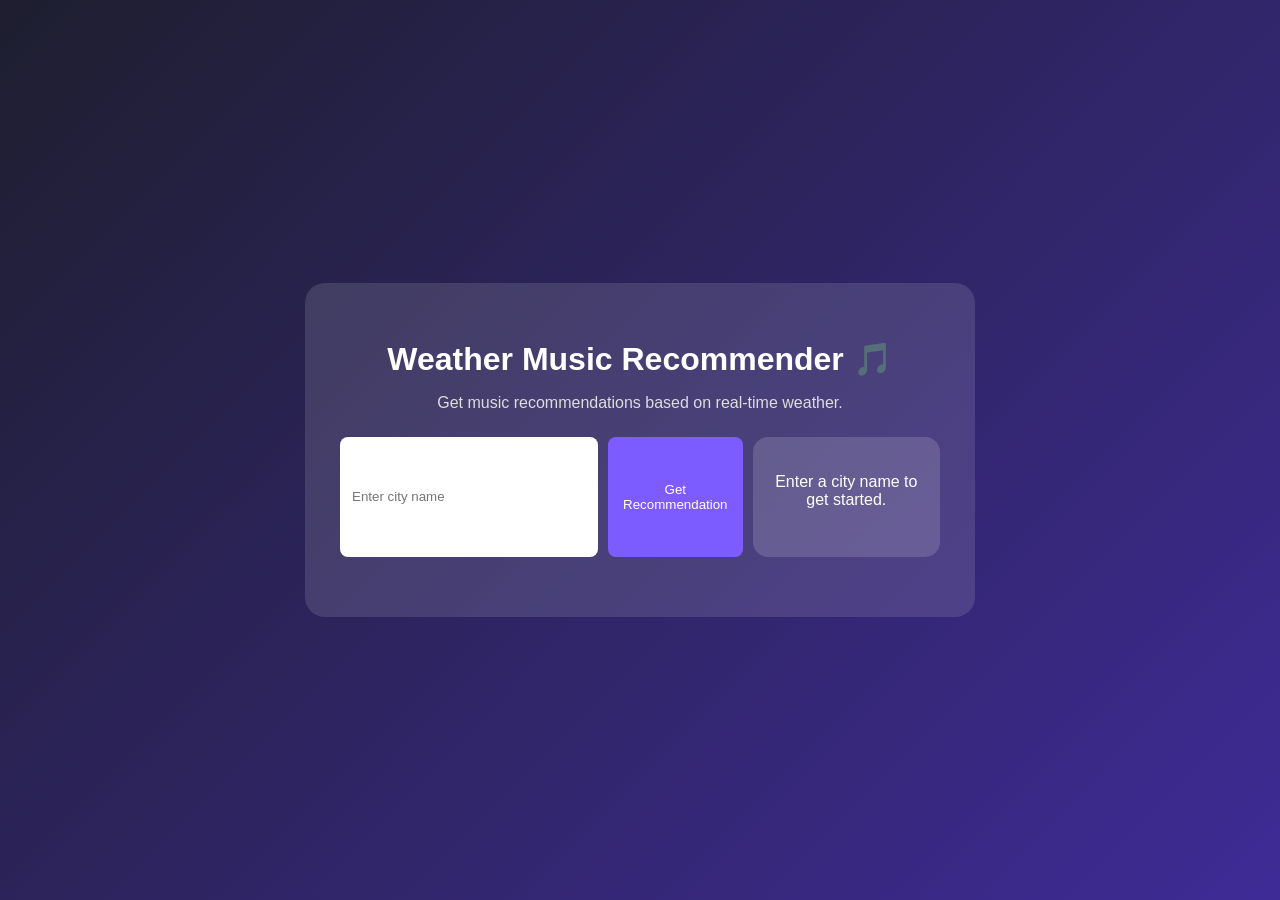
==== weather-music-recommender/index.html @ bb10e140 "Add files via upload" ====
<!DOCTYPE html>
<html lang="en">
<head>
  <meta charset="UTF-8">
  <meta name="viewport" content="width=device-width, initial-scale=1.0">
  <title>Weather Music Recommender</title>
  <link rel="stylesheet" href="style.css">
</head>
<body>

  <div class="app-container">
    <h1>Weather Music Recommender 🎵</h1>
    <p class="subtitle">Get music recommendations based on real-time weather.</p>

    <div class="search-box">
      <input type="text" id="cityInput" placeholder="Enter city name">
      <button onclick="getRecommendationButton()">Get Recommendation</button>

    <div id="result" class="result-card">
      <p>Enter a city name to get started.</p>
    </div>
  </div>

  <script src="script.js"></script>
</body>
</html>
---- weather-music-recommender/style.css ----
body {
  margin: 0;
  font-family: Arial, sans-serif;
  background: linear-gradient(135deg, #1e1e2f, #3f2b96);
  color: white;
  min-height: 100vh;
  display: flex;
  align-items: center;
  justify-content: center;
}

.app-container {
  width: 90%;
  max-width: 600px;
  background: rgba(255, 255, 255, 0.12);
  padding: 35px;
  border-radius: 20px;
  text-align: center;
}

h1 {
  margin-bottom: 10px;
}

.subtitle {
  color: #ddd;
  margin-bottom: 25px;
}

.search-box {
  display: flex;
  gap: 10px;
  justify-content: center;
  margin-bottom: 25px;
}

input {
  padding: 12px;
  width: 60%;
  border: none;
  border-radius: 8px;
  outline: none;
}

button {
  padding: 12px 15px;
  border: none;
  border-radius: 8px;
  background: #7c5cff;
  color: white;
  cursor: pointer;
}

button:hover {
  background: #5f45d6;
}

.result-card {
  background: rgba(255, 255, 255, 0.15);
  padding: 20px;
  border-radius: 15px;
  min-height: 80px;
}
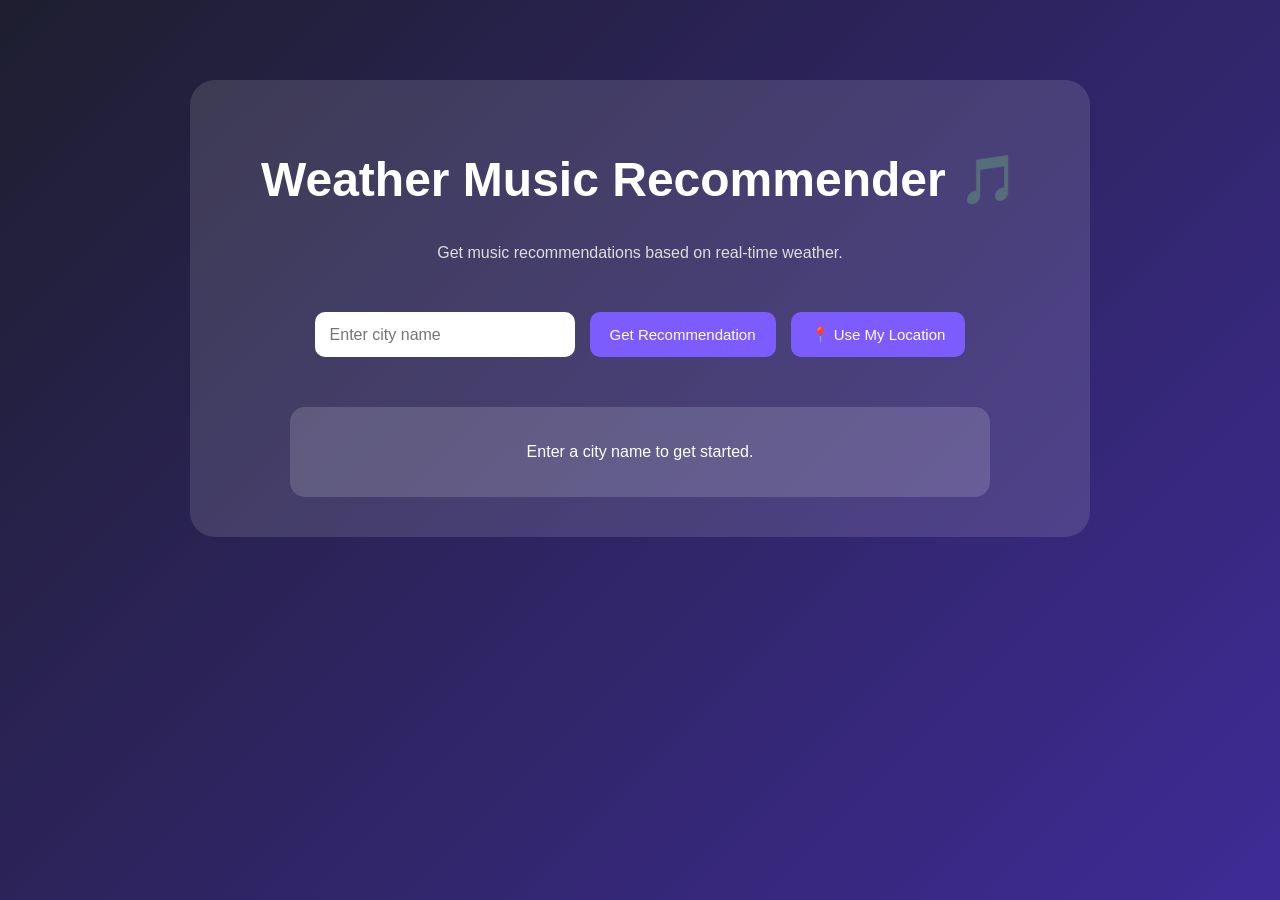
==== commit 7060160d: "Version 4: Added geolocation support, favorite city storage, weather icons and UI improvements" ====
--- a/weather-music-recommender/index.html
+++ b/weather-music-recommender/index.html
@@ -10,11 +10,16 @@
 
   <div class="app-container">
     <h1>Weather Music Recommender 🎵</h1>
+    
     <p class="subtitle">Get music recommendations based on real-time weather.</p>
 
     <div class="search-box">
       <input type="text" id="cityInput" placeholder="Enter city name">
       <button onclick="getRecommendationButton()">Get Recommendation</button>
+       <button onclick="getCurrentLocation()">
+        📍 Use My Location
+      </button>
+    </div>
 
     <div id="result" class="result-card">
       <p>Enter a city name to get started.</p>
--- a/weather-music-recommender/style.css
+++ b/weather-music-recommender/style.css
@@ -5,21 +5,28 @@
   color: white;
   min-height: 100vh;
   display: flex;
+  justify-content: center;
+  align-items: flex-start;
+}
+
+.app-container{
+  width: 90%;
+  max-width: 900px;
+  margin: 80px auto;
+  padding: 40px;
+  border-radius: 25px;
+  background: rgba(255, 255, 255, 0.12);
+  display: flex;
+  flex-direction: column;
   align-items: center;
-  justify-content: center;
-}
-
-.app-container {
-  width: 90%;
-  max-width: 600px;
-  background: rgba(255, 255, 255, 0.12);
-  padding: 35px;
-  border-radius: 20px;
   text-align: center;
 }
 
 h1 {
-  margin-bottom: 10px;
+    color: white;
+    text-align: center;
+    margin-bottom: 20px;
+    font-size: 3rem;
 }
 
 .subtitle {
@@ -29,29 +36,35 @@
 
 .search-box {
   display: flex;
-  gap: 10px;
   justify-content: center;
-  margin-bottom: 25px;
-}
-
-input {
-  padding: 12px;
-  width: 60%;
-  border: none;
-  border-radius: 8px;
+  align-items: center;
+  gap: 15px;
+  margin: 25px 0;
+  flex-wrap: wrap;
+}
+.search-box button {
+  height: 45px;
+  padding: 0 20px;
+  border: none;
+  border-radius: 10px;
+  background: #7c5cff;
+  color: white;
+  font-size: 15px;
+  cursor: pointer;
+}
+
+#cityInput {
+  width: 260px;
+  height: 45px;
+  padding: 0 15px;
+  border: none;
+  border-radius: 10px;
+  font-size: 16px;
   outline: none;
 }
 
-button {
-  padding: 12px 15px;
-  border: none;
-  border-radius: 8px;
-  background: #7c5cff;
-  color: white;
-  cursor: pointer;
-}
-
-button:hover {
+
+.search-box button:hover {
   background: #5f45d6;
 }
 
@@ -60,4 +73,140 @@
   padding: 20px;
   border-radius: 15px;
   min-height: 80px;
+  width: 100%;
+  max-width: 600px;
+  margin-top: 25px;
+
+}
+.playlist-buttons {
+  margin-top: 18px;
+  display: flex;
+  gap: 12px;
+  justify-content: center;
+  flex-wrap: wrap;
+}
+
+.playlist-buttons a {
+  text-decoration: none;
+  color: white;
+  background: #7c5cff;
+  padding: 10px 14px;
+  border-radius: 8px;
+  font-size: 14px;
+  transition: 0.3s;
+}
+
+.playlist-buttons a:hover {
+  background: #5f45d6;
+  transform: scale(1.05);
+}
+
+.weather-icon {
+  width: 70px;
+  height: 50px;
+  margin: 5px auto;
+  display: block;
+}
+.save-btn {
+  margin-top: 15px;
+  padding: 10px 14px;
+  border: none;
+  border-radius: 8px;
+  background: #ffcc70;
+  color: #222;
+  cursor: pointer;
+  font-weight: bold;
+}
+
+.save-btn:hover {
+  background: #ffb347;
+  transform: scale(1.05);
+}
+.remove-btn {
+  margin-top: 10px;
+  padding: 10px 14px;
+  border: none;
+  border-radius: 8px;
+  background: #ff6b6b;
+  color: white;
+  cursor: pointer;
+}
+
+.remove-btn:hover {
+  background: #e74c3c;
+}
+.weather-card,
+.music-card,
+.action-card {
+    background: rgba(255,255,255,0.15);
+    backdrop-filter: blur(10px);
+    border-radius: 18px;
+    padding: 20px;
+    margin-top: 20px;
+    color: white;
+    min-height: 220px;
+    width: 100%;
+    box-sizing: border-box;
+}
+
+.weather-header {
+    display: flex;
+    justify-content: space-between;
+    align-items: center;
+}
+
+.weather-desc {
+    text-transform: capitalize;
+}
+
+.tags {
+    margin-top: 15px;
+}
+
+.tags span {
+    display: inline-block;
+    background: rgba(255,255,255,0.2);
+    padding: 8px 12px;
+    border-radius: 20px;
+    margin: 5px;
+    font-size: 14px;
+}
+
+.weather-icon {
+    width: 100px;
+    height: 100px;
+    display: block;
+    margin: auto;
+}
+
+.playlist-buttons {
+    margin-top: 15px;
+    display: flex;
+    gap: 10px;
+    justify-content: center;
+}
+
+.playlist-buttons a {
+    text-decoration: none;
+    background: #7c5cff;
+    color: white;
+    padding: 10px 15px;
+    border-radius: 10px;
+}
+
+.playlist-buttons a:hover {
+    transform: scale(1.05);
+}
+
+.save-btn {
+    margin-top: 15px;
+    width: 100%;
+}
+* {
+    box-sizing: border-box;
+}
+#result {
+  width: 100%;
+  max-width: 700px;
+  margin-top: 25px;
 }
